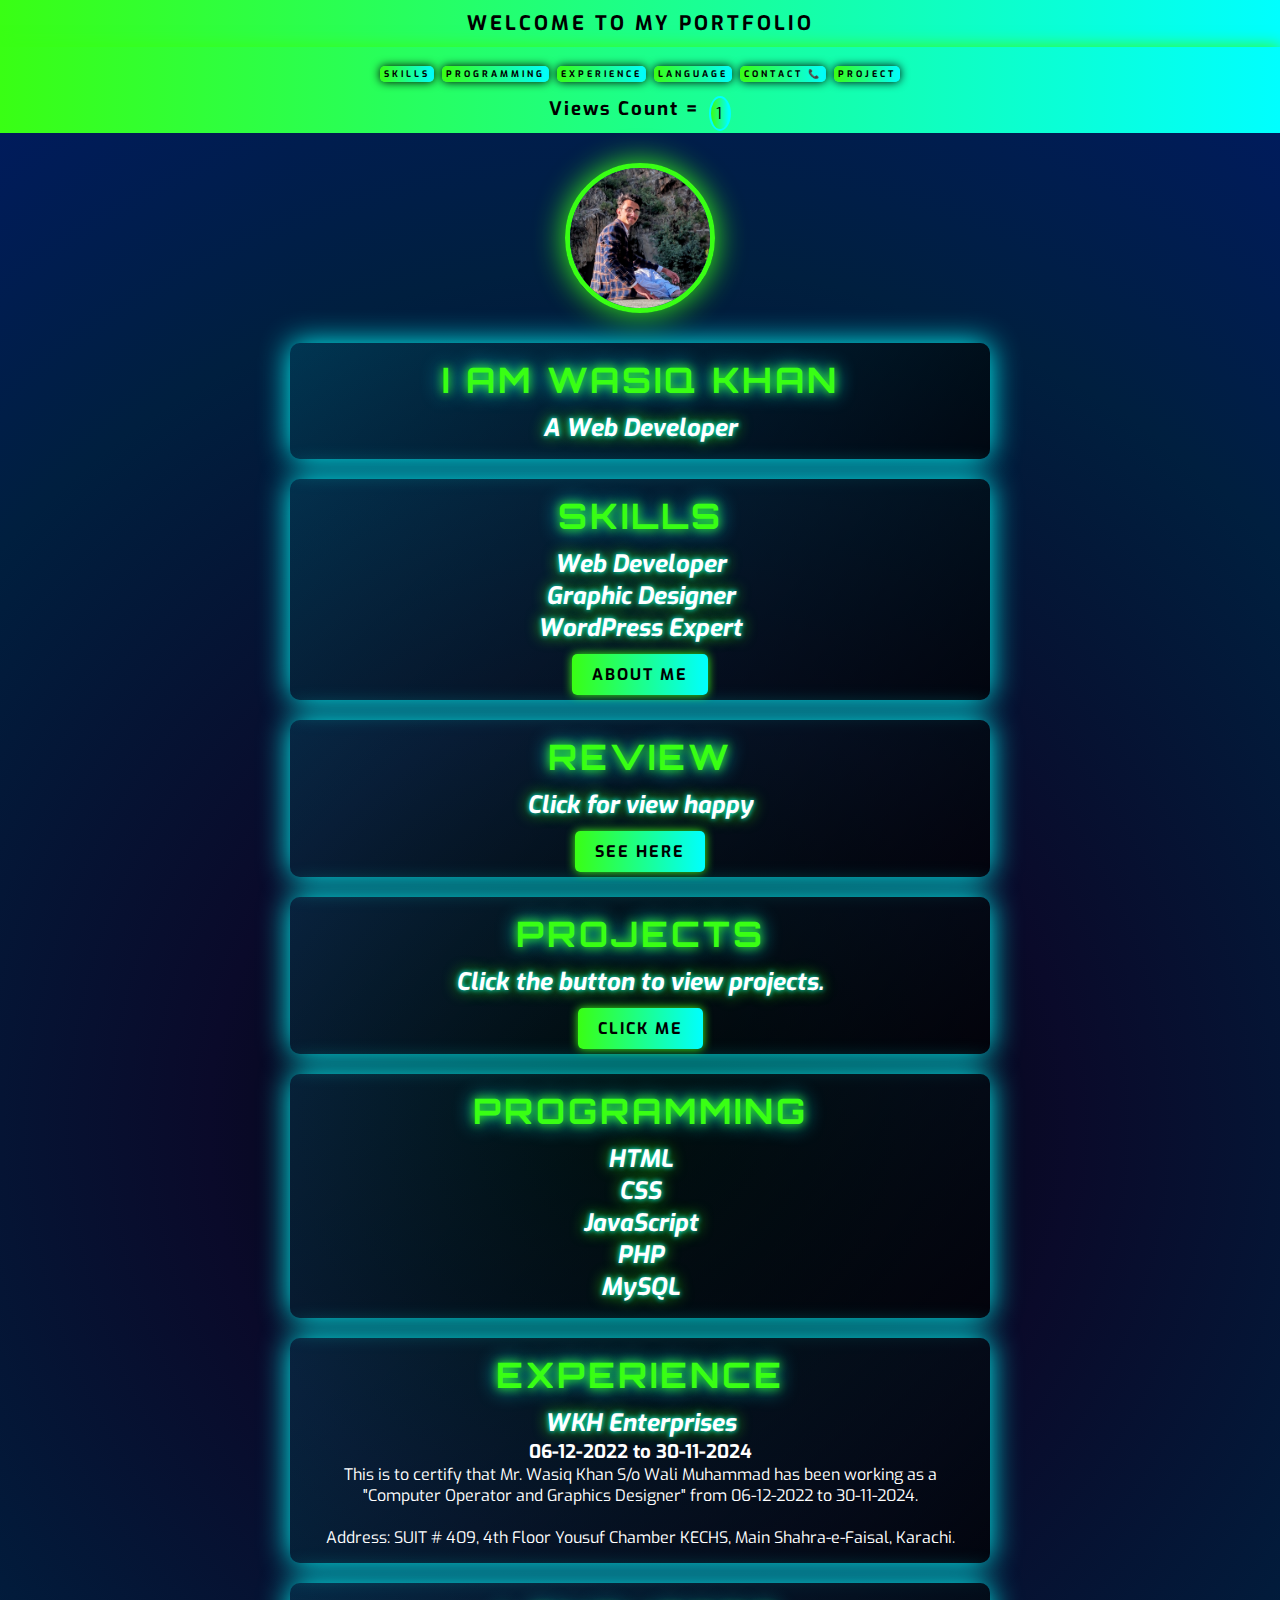
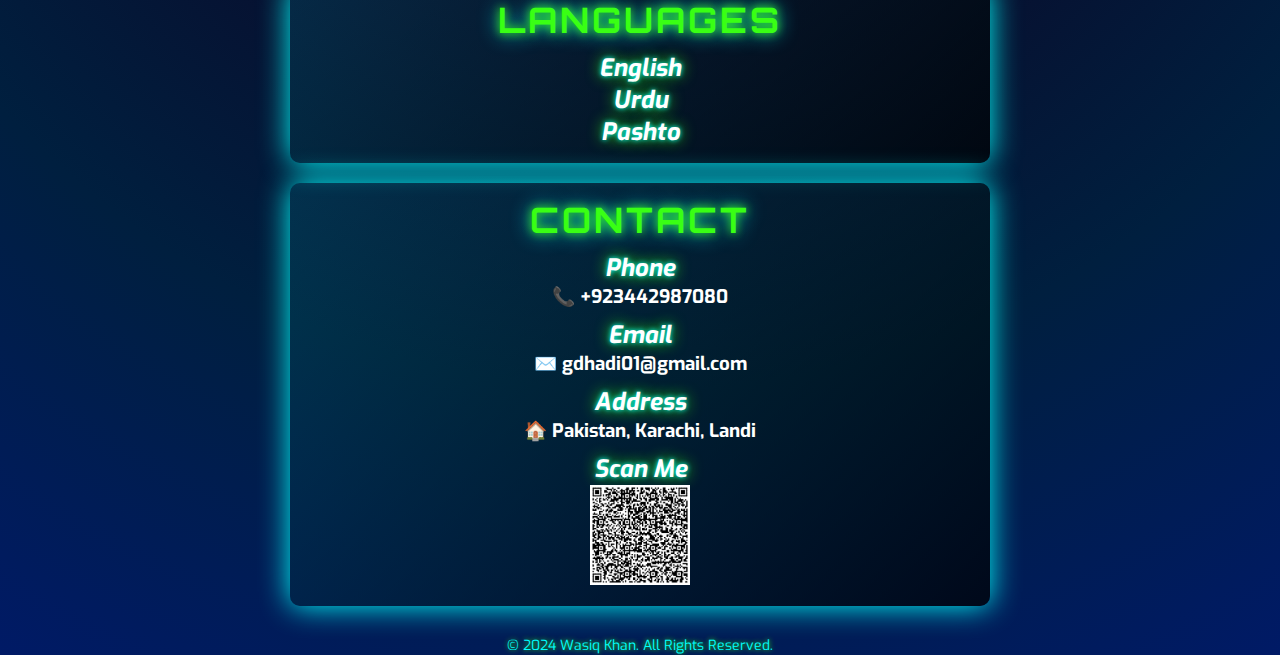
==== index.html @ 7898b375 "Add files via upload" ====
<!DOCTYPE html>
<html lang="en">
<head>
  <meta charset="UTF-8">
  <meta name="viewport" content="width=device-width, initial-scale=1.0">
  <meta http-equiv="X-UA-Compatible" content="ie=edge">
  <title>Portfolio</title>

  <!-- Google Fonts -->
  <link rel="preconnect" href="https://fonts.googleapis.com">
  <link rel="preconnect" href="https://fonts.gstatic.com" crossorigin>
  <link href="https://fonts.googleapis.com/css2?family=Orbitron:wght@400;700&family=Exo:ital,wght@0,400;0,700;1,400;1,700&display=swap" rel="stylesheet">

  <!-- External CSS -->
  <link rel="stylesheet" href="main.css">
</head>

<body>
  <!-- Navigation -->
  <nav>Welcome to My Portfolio</nav>
  
  <nav>
    <div class="minibtn">
      <a href="#Skills">Skills</a>
      <a href="#Programing">Programming</a>
      <a href="#Experience">Experience</a>
      <a href="#Language">Language</a>
      <a href="#Contect">Contact 📞</a>
      <a href="Project.html">Project</a>
    </div>
  </nav>

  <!-- Page View Counter -->
  <div class="view">
    <h3>Views Count =</h3>
    <div id="viewCount">0</div>
  </div>

  <!-- Profile Picture -->
  <picture>
    <img class="img1" src="my-pic.jpg" alt="Wasiq Khan">
  </picture>

  <!-- Introduction Section -->
  <div class="container">
    <h1>I am Wasiq Khan</h1>
    <h2>A Web Developer</h2>
  </div>

  <!-- Skills Section -->
  <div class="container" id="Skills">
    <h1>Skills</h1>
    <h2>
      <ul>
        <li>Web Developer</li>
        <li>Graphic Designer</li>
        <li>WordPress Expert</li>
      </ul>
    </h2>
    <div class="buttons">
      <a href="About.html">About Me</a>
    </div>
  </div>
  <!--...... review/rating .........-->
  <div class="container" id="rating">
    <h1>review</h1>
    <h2>Click for view happy</h2>
    <div class="buttons">
      <a href="rating.html">see here </a>
    </div>
  </div>
  <!-- Projects Section -->
  <div class="container" id="Skills">
    <h1>Projects</h1>
    <h2>Click the button to view projects.</h2>
    <div class="buttons">
      <a href="Project.html">Click Me</a>
    </div>
  </div>
  

  <!-- Programming Section -->
  <div class="container" id="Programing">
    <h1>Programming</h1>
    <h2>
      <ul>
        <li>HTML</li>
        <li>CSS</li>
        <li>JavaScript</li>
        <li>PHP</li>
        <li>MySQL</li>
      </ul>
    </h2>
  </div>

  <!-- Experience Section -->
  <div class="container" id="Experience">
    <h1>Experience</h1>
    <h2>WKH Enterprises</h2>
    <h3>06-12-2022 to 30-11-2024</h3>
    <p>
      This is to certify that Mr. Wasiq Khan S/o Wali Muhammad has been working as a 
      "Computer Operator and Graphics Designer" from 06-12-2022 to 30-11-2024.<br><br>
      Address: SUIT # 409, 4th Floor Yousuf Chamber KECHS, Main Shahra-e-Faisal, Karachi.
    </p>
  </div>

  <!-- Language Section -->
  <div class="container" id="Language">
    <h1>Languages</h1>
    <h2>
      <ul>
        <li>English</li>
        <li>Urdu</li>
        <li>Pashto</li>
      </ul>
    </h2>
  </div>

  <!-- Contact Section -->
  <div class="container" id="Contect">
    <h1>Contact</h1>
    <h2>Phone</h2>
    <h3><a href="tel:+923442987080" style="text-decoration:none;color:#fff;">📞 +923442987080</a></h3>
    <h2>Email</h2>
    <h3><a href="mailto:gdhadi01@gmail.com" style="text-decoration:none;color:#fff;">✉️ gdhadi01@gmail.com</a></h3>
    <h2>Address</h2>
    <h3>🏠 Pakistan, Karachi, Landi</h3>
    <h2>Scan Me</h2>
    <h3>
      <a href="qr-code.png" download="qr-code.png">
        <img src="qr-code.png" width="100" alt="QR Code">
      </a>
    </h3>
  </div>

  <!-- JavaScript for View Counter -->
  <script type="text/javascript">
    let viewCount = localStorage.getItem("pageViews") || 0;
    viewCount++;

    // Format view count into k, M, B format
    function formatNumber(num) {
      if (num >= 1000000000) {
        return (num / 1000000000).toFixed(1) + 'B'; // Billion
      } else if (num >= 1000000) {
        return (num / 1000000).toFixed(1) + 'M'; // Million
      } else if (num >= 1000) {
        return (num / 1000).toFixed(1) + 'k'; // Thousand
      } else {
        return num; // Less than 1000, display the number normally
      }
    }

    // Display the formatted view count
    document.getElementById("viewCount").textContent = formatNumber(viewCount);

    // Store the updated view count back in localStorage
    localStorage.setItem("pageViews", viewCount);
  </script>

  <!-- Footer -->
  <footer>&copy; 2024 Wasiq Khan. All Rights Reserved.</footer>
</body>
</html>
---- main.css ----
* {
  margin: 0;
  padding: 0;
  box-sizing: border-box;
}

body {
  background: radial-gradient(circle, #000000, #0A0A2A, #001F3F, #001A66);
  font-family: 'Exo', sans-serif;
  color: #FFFFFF;
  overflow-x: hidden;
}

nav {
  background: linear-gradient(90deg, #39FF14, #00FFFF);
  color: #000000;
  padding: 10px 0;
  text-align: center;
  font-size: 20px;
  font-weight: bold;
  letter-spacing: 3px;
  text-transform: uppercase;
  box-shadow: 0 0 15px #39FF14;
}

picture {
  display: flex;
  justify-content: center;
  margin: 30px 0;
}

.img1 {
  border-radius: 50%;
  width: 150px;
  border: 5px solid #39FF14;
  box-shadow: 0 0 30px #39FF14, 0 0 15px #00FFFF inset;
}

.container {
  text-align: center;
  margin-top: 20px;
  padding: 15px;
  border-radius: 10px;
  background: linear-gradient(135deg, rgba(0, 255, 255, 0.1), rgba(0, 0, 0, 0.7));
  box-shadow: 0 0 30px #00FFFF;
  max-width: 700px;
  margin: 20px auto;
}

h1 {
  font-size: 35px;
  font-family: 'Orbitron', sans-serif;
  text-transform: uppercase;
  color: #39FF14;
  letter-spacing: 3px;
  text-shadow: 0 0 10px #39FF14, 0 0 20px #00FFFF;
}

h2 {
  font-size: 24px;
  color: #FFFFFF;
  margin-top: 10px;
  font-style: italic;
  text-shadow: 0 0 5px #00FFFF, 0 0 15px #39FF14;
}

ul {
  list-style-type: none;
}

.buttons {
  margin-top: 20px;
}

.buttons a {
  text-decoration: none;
  color: #000000;
  background: linear-gradient(90deg, #39FF14, #00FFFF);
  padding: 10px 20px;
  border-radius: 5px;
  font-weight: bold;
  letter-spacing: 2px;
  text-transform: uppercase;
  transition: all 0.3s ease-in-out;
  box-shadow: 0 0 10px #39FF14;
}

.buttons a:hover {
  color: #FFFFFF;
  background: linear-gradient(90deg, #00FFFF, #39FF14);
  box-shadow: 0 0 20px #00FFFF, 0 0 20px #39FF14;
}

footer {
  margin-top: 30px;
  text-align: center;
  font-size: 14px;
  color: #00FFFF;
  text-shadow: 0 0 5px #39FF14;
}

.minibtn a {
  text-decoration: none;
  color: #000000;
  background: linear-gradient(90deg, #39FF14, #00FFFF);
  padding: 2px 4px;
  border-radius: 5px;
  font-weight: italic;
  text-transform: uppercase;
  transition: all 0.3s ease-in-out;
  box-shadow: 0 0 10px #000000;
  font-size: 9px;
}

.minibtn a:hover {
  color: #FFFFFF;
  background: linear-gradient(90deg, #00FFFF, #39FF14);
  box-shadow: 0 0 20px #000000, 0 0 20px #39FF14;
}

/* Button Tag Styling */
.btn {
  margin-top: 20px;
  border: none;
  text-decoration: none;
  color: #000000;
  background: linear-gradient(90deg, #39FF14, #00FFFF);
  padding: 10px 20px;
  border-radius: 5px;
  font-weight: bold;
  letter-spacing: 2px;
  text-transform: uppercase;
  transition: all 0.3s ease-in-out;
  box-shadow: 0 0 10px #39FF14;
}

.btn:hover {
  color: #FFFFFF;
  background: linear-gradient(90deg, #00FFFF, #39FF14);
  box-shadow: 0 0 20px #00FFFF, 0 0 20px #39FF14;
}

/* Counter Styling */
.view {
  display: flex;
  justify-content: center;
  padding: 2px;
  letter-spacing: 2px;
  color: #000000;
  background-color: #FFF;
  background: linear-gradient(90deg, #39FF14, #00FFFF);
}

.view div {
  margin-left: 10px;
  border-radius: 50%;
  border: 2px solid #00FFFF;
  background: linear-gradient(90deg, #39FF14, #00FFFF);
  padding: 5px;
}
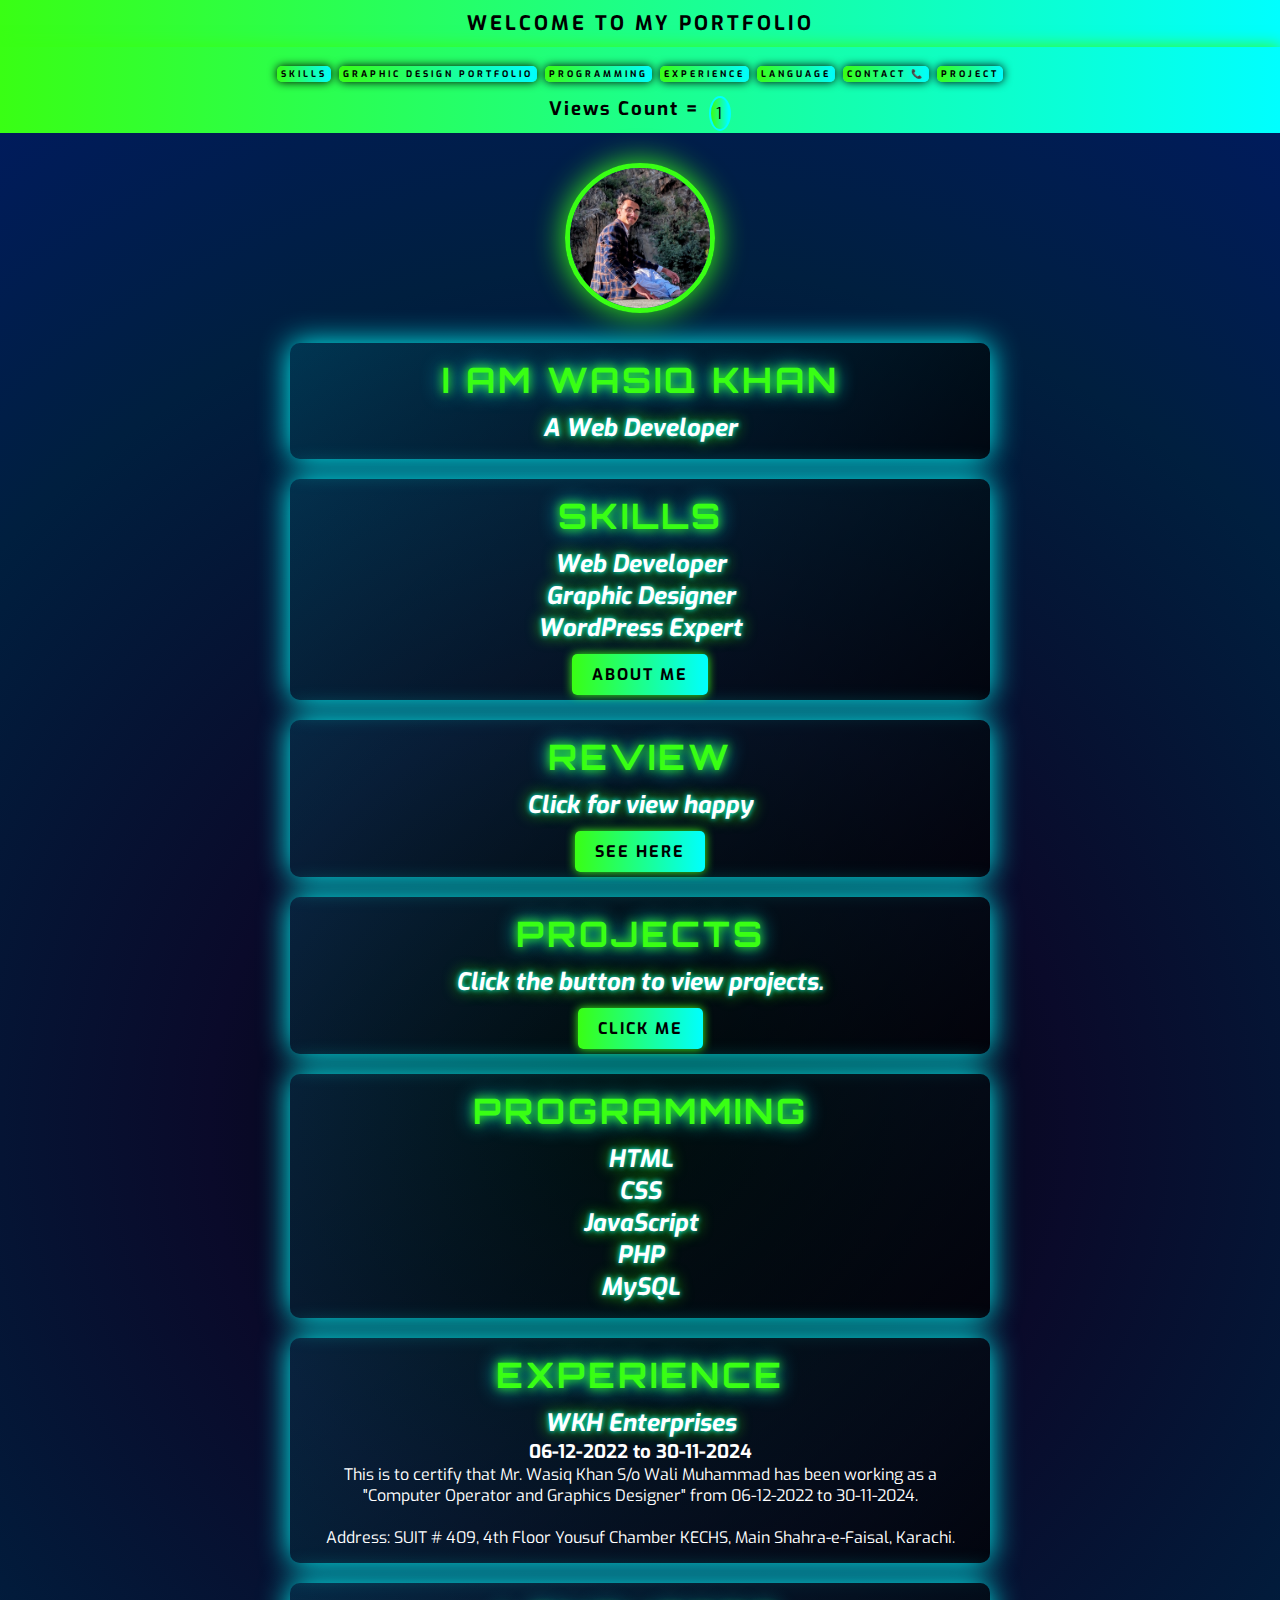
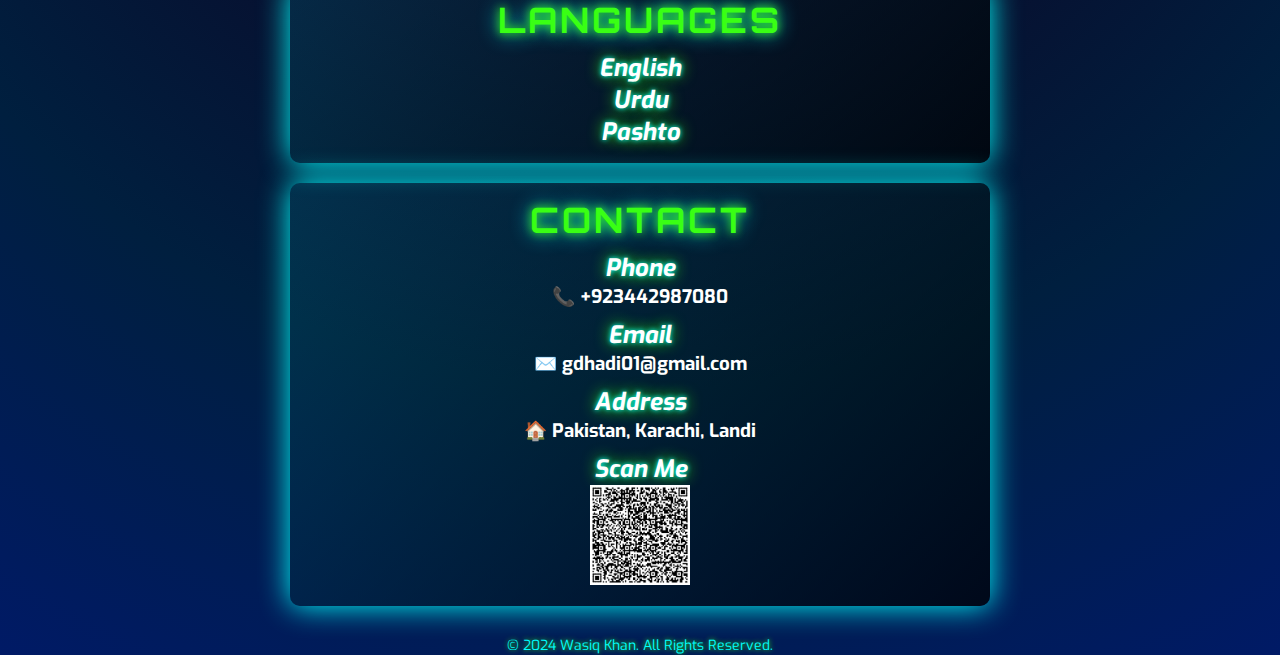
==== commit 82c1554b: "Update index.html" ====
--- a/index.html
+++ b/index.html
@@ -22,6 +22,7 @@
   <nav>
     <div class="minibtn">
       <a href="#Skills">Skills</a>
+      <a href="GD.html">Graphic Design Portfolio</a>
       <a href="#Programing">Programming</a>
       <a href="#Experience">Experience</a>
       <a href="#Language">Language</a>
